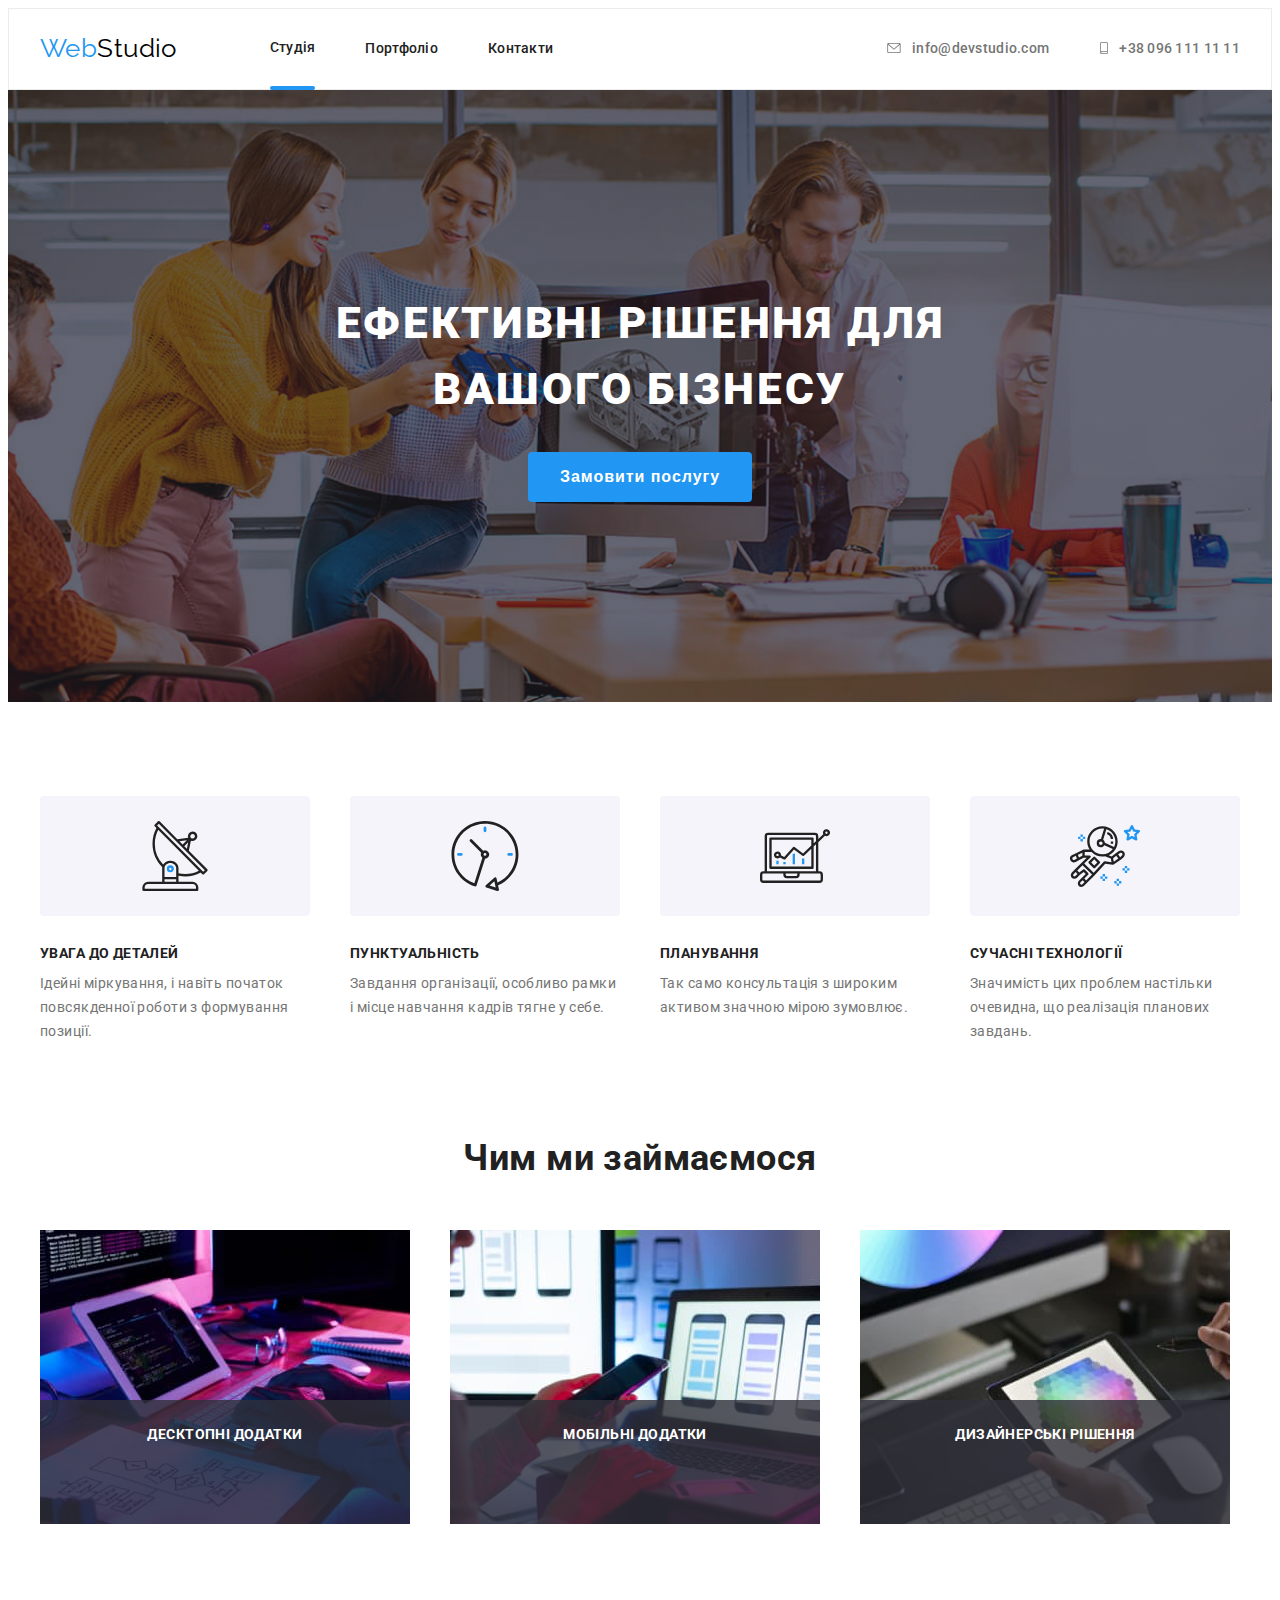
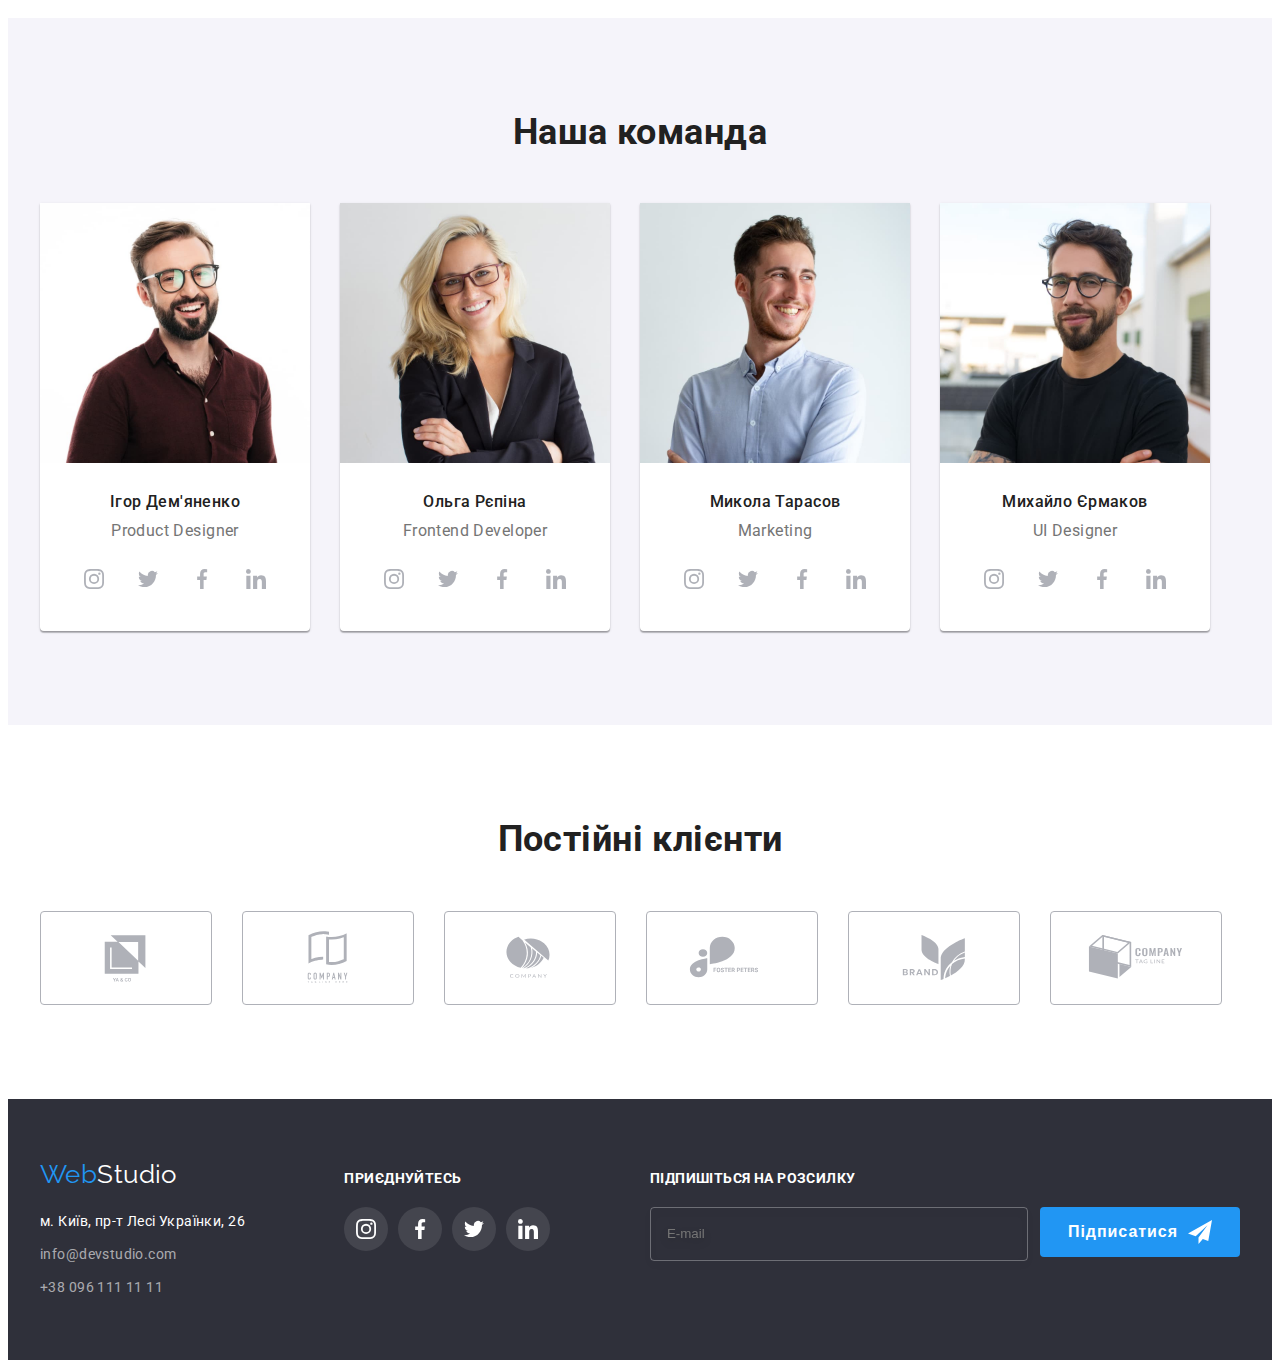
==== index.html @ 7200d082 "HW-7" ====
<!DOCTYPE html>
<html lang="uk">
  <head>
    <meta charset="UTF-8" />
    <meta http-equiv="X-UA-Compatible" content="IE=edge" />
    <meta name="viewport" content="width=device-width, initial-scale=1.0" />
    <title>Головна</title>
    <link rel="preconnect" href="https://fonts.googleapis.com" />
    <link rel="preconnect" href="https://fonts.gstatic.com" crossorigin />
    <link
      href="https://fonts.googleapis.com/css2?family=Raleway:wght@700&family=Roboto:wght@400;500;700;900&display=swap"
      rel="stylesheet"
    />
    <link
      rel="stylesheet"
      href="https://cdnjs.cloudflare.com/ajax/libs/modern-normalize/1.1.0/modern-normalize.min.css"
      integrity="sha512-wpPYUAdjBVSE4KJnH1VR1HeZfpl1ub8YT/NKx4PuQ5NmX2tKuGu6U/JRp5y+Y8XG2tV+wKQpNHVUX03MfMFn9Q=="
      crossorigin="anonymous"
      referrerpolicy="no-referrer"
    />
    <!-- <link rel="stylesheet" href="./CSS/style.css" /> -->
    <link rel="stylesheet" href="./CSS/main.min.css" />

  </head>
  <body>
    <header class="header">
      <div class="container header-container">
        <nav class="header-nav">
          <a class="logo link" href="./index.html"
            >Web<span class="logo-span">Studio</span></a
          >
          <ul class="header-list list">
            <li class="header-item">
              <a class="header-link link current" href="./index.html">Студія</a>
            </li>
            <li class="header-item">
              <a class="header-link link" href="./portolio.html">Портфоліо</a>
            </li>
            <li class="header-item">
              <a class="header-link link" href="">Контакти</a>
            </li>
          </ul>
        </nav>
        <div class="header-contact">
          <ul class="header-list list">
            <li>
              <a class="nav-link link" href="mailto:info@devstudio.com"
                >info@devstudio.com
                <svg class="nav-icon" width="16" height="10">
                  <use href="./images/symbol-defs.svg#icon-envelope"></use></svg
              ></a>
            </li>
            <li>
              <a class="nav-link link" href="tel:+380961111111"
                >+38 096 111 11 11
                <svg class="nav-icon" width="10" height="12">
                  <use href="./images/symbol-defs.svg#icon-smartphone"></use>
                </svg>
              </a>
            </li>
          </ul>
        </div>
      </div>
    </header>
    <main>
      <section class="hero section">
        <div class="container">
          <h1 class="hero-title">Ефективні рішення для вашого бізнесу</h1>
          <button class="btn hero-btn" type="button" data-modal-open>
            Замовити послугу
          </button>
        </div>
      </section>
      <section class="benefits section">
        <div class="container">
          <h2 class="visually-hidden">Переваги</h2>
          <ul class="benefits-list list">
            <li class="benefits-item">
              <div class="benefits-icon-item">
                <svg class="benefits-icon" width="70" height="70">
                  <use href="./images/symbol-defs.svg#icon-antenna"></use>
                </svg>
              </div>
              <h3 class="benefits-title list">УВАГА ДО ДЕТАЛЕЙ</h3>
              <p class="benefits-text">
                Ідейні міркування, і навіть початок повсякденної роботи з
                формування позиції.
              </p>
            </li>
            <li class="benefits-item">
              <div class="benefits-icon-item">
                <svg class="benefits-icon" width="70" height="70">
                  <use href="./images/symbol-defs.svg#icon-clock"></use>
                </svg>
              </div>
              <h3 class="benefits-title list">ПУНКТУАЛЬНІСТЬ</h3>
              <p class="benefits-text">
                Завдання організації, особливо рамки і місце навчання кадрів
                тягне у себе.
              </p>
            </li>
            <li class="benefits-item">
              <div class="benefits-icon-item">
                <svg class="benefits-icon" width="70" height="70">
                  <use href="./images/symbol-defs.svg#icon-diagram"></use>
                </svg>
              </div>
              <h3 class="benefits-title list">ПЛАНУВАННЯ</h3>
              <p class="benefits-text">
                Так само консультація з широким активом значною мірою зумовлює.
              </p>
            </li>
            <li class="benefits-item">
              <div class="benefits-icon-item">
                <svg class="benefits-icon" width="70" height="70">
                  <use href="./images/symbol-defs.svg#icon-astronaut"></use>
                </svg>
              </div>
              <h3 class="benefits-title list">СУЧАСНІ ТЕХНОЛОГІЇ</h3>
              <p class="benefits-text">
                Значимість цих проблем настільки очевидна, що реалізація
                планових завдань.
              </p>
            </li>
          </ul>
        </div>
      </section>
      <section class="activity section">
        <div class="container">
          <h2 class="section-title">Чим ми займаємося</h2>
          <ul class="activity-list list">
            <li class="activity-item">
              <img
                src="./images/img_device1.jpg"
                alt="Дизайн"
                width="370"
                height="294"
              />
              <h3 class="activity-title">Десктопні додатки</h3>
            </li>
            <li class="activity-item">
              <img
                src="./images/img_device2.jpg"
                alt="Дизайн"
                width="370"
                height="294"
              />
              <h3 class="activity-title">Мобільні додатки</h3>
            </li>
            <li class="activity-item">
              <img
                src="./images/img_device3.jpg"
                alt="Дизайн"
                width="370"
                height="294"
              />
              <h3 class="activity-title">Дизайнерські рішення</h3>
            </li>
          </ul>
        </div>
      </section>
      <section class="team section">
        <div class="container">
          <h2 class="section-title">Наша команда</h2>
          <ul class="team-list list">
            <li class="team-item">
              <img
                src="./images/img_team_member1.jpg"
                alt="team member1"
                width="270"
                height="260"
              />
              <div class="team-content">
                <h3 class="team-name">Ігор Дем'яненко</h3>
                <p class="team-text">Product Designer</p>
                <ul class="team-soc-list list">
                  <li class="team-soc-item">
                    <a class="team-soc-link" href="">
                      <svg class="team-soc-icon" width="20" height="20">
                        <use
                          href="./images/symbol-defs.svg#icon-instagram"
                        ></use>
                      </svg>
                    </a>
                  </li>
                  <li class="team-soc-item">
                    <a class="team-soc-link" href="">
                      <svg class="team-soc-icon" width="20" height="20">
                        <use href="./images/symbol-defs.svg#icon-twitter"></use>
                      </svg>
                    </a>
                  </li>
                  <li class="team-soc-item">
                    <a class="team-soc-link" href="">
                      <svg class="team-soc-icon" width="20" height="20">
                        <use
                          href="./images/symbol-defs.svg#icon-facebook"
                        ></use>
                      </svg>
                    </a>
                  </li>
                  <li class="team-soc-item">
                    <a class="team-soc-link" href="">
                      <svg class="team-soc-icon" width="20" height="20">
                        <use
                          href="./images/symbol-defs.svg#icon-linkedin"
                        ></use>
                      </svg>
                    </a>
                  </li>
                </ul>
              </div>
            </li>
            <li class="team-item">
              <img
                src="./images/img_team_member2.jpg"
                alt="team member2"
                width="270"
                height="260"
              />
              <div class="team-content">
                <h3 class="team-name">Ольга Рєпіна</h3>
                <p class="team-text">Frontend Developer</p>
                <ul class="team-soc-list list">
                  <li class="team-soc-item">
                    <a class="team-soc-link" href="">
                      <svg class="team-soc-icon" width="20" height="20">
                        <use
                          href="./images/symbol-defs.svg#icon-instagram"
                        ></use>
                      </svg>
                    </a>
                  </li>
                  <li class="team-soc-item">
                    <a class="team-soc-link" href=""
                      ><svg class="team-soc-icon" width="20" height="20">
                        <use
                          href="./images/symbol-defs.svg#icon-twitter"
                        ></use></svg
                    ></a>
                  </li>
                  <li class="team-soc-item">
                    <a class="team-soc-link" href=""
                      ><svg class="team-soc-icon" width="20" height="20">
                        <use
                          href="./images/symbol-defs.svg#icon-facebook"
                        ></use></svg
                    ></a>
                  </li>
                  <li class="team-soc-item">
                    <a class="team-soc-link" href=""
                      ><svg class="team-soc-icon" width="20" height="20">
                        <use
                          href="./images/symbol-defs.svg#icon-linkedin"
                        ></use></svg
                    ></a>
                  </li>
                </ul>
              </div>
            </li>
            <li class="team-item">
              <img
                src="./images/img_team_member3.jpg"
                alt="team member3"
                width="270"
                height="260"
              />
              <div class="team-content">
                <h3 class="team-name">Микола Тарасов</h3>
                <p class="team-text">Marketing</p>
                <ul class="team-soc-list list">
                  <li class="team-soc-item">
                    <a class="team-soc-link" href=""
                      ><svg class="team-soc-icon" width="20" height="20">
                        <use
                          href="./images/symbol-defs.svg#icon-instagram"
                        ></use></svg
                    ></a>
                  </li>
                  <li class="team-soc-item">
                    <a class="team-soc-link" href=""
                      ><svg class="team-soc-icon" width="20" height="20">
                        <use
                          href="./images/symbol-defs.svg#icon-twitter"
                        ></use></svg
                    ></a>
                  </li>
                  <li class="team-soc-item">
                    <a class="team-soc-link" href=""
                      ><svg class="team-soc-icon" width="20" height="20">
                        <use
                          href="./images/symbol-defs.svg#icon-facebook"
                        ></use></svg
                    ></a>
                  </li>
                  <li class="team-soc-item">
                    <a class="team-soc-link" href=""
                      ><svg class="team-soc-icon" width="20" height="20">
                        <use
                          href="./images/symbol-defs.svg#icon-linkedin"
                        ></use></svg
                    ></a>
                  </li>
                </ul>
              </div>
            </li>
            <li class="team-item">
              <img
                src="./images/img_team_member4.jpg"
                alt="team member4"
                width="270"
                height="260"
              />
              <div class="team-content">
                <h3 class="team-name">Михайло Єрмаков</h3>
                <p class="team-text">UI Designer</p>
                <ul class="team-soc-list list">
                  <li class="team-soc-item">
                    <a class="team-soc-link" href=""
                      ><svg class="team-soc-icon" width="20" height="20">
                        <use
                          href="./images/symbol-defs.svg#icon-instagram"
                        ></use></svg
                    ></a>
                  </li>
                  <li class="team-soc-item">
                    <a class="team-soc-link" href=""
                      ><svg class="team-soc-icon" width="20" height="20">
                        <use
                          href="./images/symbol-defs.svg#icon-twitter"
                        ></use></svg
                    ></a>
                  </li>
                  <li class="team-soc-item">
                    <a class="team-soc-link" href=""
                      ><svg class="team-soc-icon" width="20" height="20">
                        <use
                          href="./images/symbol-defs.svg#icon-facebook"
                        ></use></svg
                    ></a>
                  </li>
                  <li class="team-soc-item">
                    <a class="team-soc-link" href=""
                      ><svg class="team-soc-icon" width="20" height="20">
                        <use
                          href="./images/symbol-defs.svg#icon-linkedin"
                        ></use></svg
                    ></a>
                  </li>
                </ul>
              </div>
            </li>
          </ul>
        </div>
      </section>
      <section class="client section">
        <div class="container">
          <h2 class="section-title">Постійні клієнти</h2>
          <ul class="client-list list">
            <li>
              <a class="client-soc" href="">
                <svg class="client-logo" width="106" height="60">
                  <use href="./images/symbol-defs.svg#icon-Logo1"></use>
                </svg>
              </a>
            </li>
            <li>
              <a class="client-soc" href="">
                <svg class="client-logo" width="106" height="60">
                  <use href="./images/symbol-defs.svg#icon-Logo2"></use>
                </svg>
              </a>
            </li>
            <li>
              <a class="client-soc" href="">
                <svg class="client-logo" width="106" height="60">
                  <use href="./images/symbol-defs.svg#icon-Logo3"></use>
                </svg>
              </a>
            </li>
            <li>
              <a class="client-soc" href="">
                <svg class="client-logo" width="106" height="60">
                  <use href="./images/symbol-defs.svg#icon-Logo4"></use>
                </svg>
              </a>
            </li>
            <li>
              <a class="client-soc" href="">
                <svg class="client-logo" width="106" height="60">
                  <use href="./images/symbol-defs.svg#icon-Logo5"></use>
                </svg>
              </a>
            </li>
            <li>
              <a class="client-soc" href="">
                <svg class="client-logo" width="106" height="60">
                  <use href="./images/symbol-defs.svg#icon-Logo6"></use>
                </svg>
              </a>
            </li>
          </ul>
        </div>
      </section>
    </main>
    <footer class="footer">
      <div class="container footer-content-address">
        <div>
          <a class="footer-logo link" href="./index.html"
            >Web<span>Studio</span></a
          >
          <address class="footer-address">
            <ul class="footer-address-list list">
              <li class="footer-item">
                <a
                  class="footer-address-citi link"
                  href="https://goo.gl/maps/vSTLAkK3sx31W2Wp8"
                  target="_blank"
                  >м. Київ, пр-т Лесі Українки, 26</a
                >
              </li>
              <li class="footer-item">
                <a class="footer-address link" href="mailto:info@devstudio.com"
                  >info@devstudio.com</a
                >
              </li>
              <li class="footer-item">
                <a class="footer-address link" href="tel:+380961111111"
                  >+38 096 111 11 11</a
                >
              </li>
            </ul>
          </address>
        </div>
        <div class="footer-soc">
          <h3 class="soc-title">приєднуйтесь</h3>
          <ul class="footer-soc-list list">
            <li class="footer-soc-item">
              <a class="footer-soc-link" href="">
                <svg class="footer-soc-icon" width="20" height="20">
                  <use href="./images/symbol-defs.svg#icon-instagram"></use>
                </svg>
              </a>
            </li>
            <li class="footer-soc-item">
              <a class="footer-soc-link" href="">
                <svg class="footer-soc-icon" width="20" height="20">
                  <use href="./images/symbol-defs.svg#icon-facebook"></use></svg
              ></a>
            </li>
            <li class="footer-soc-item">
              <a class="footer-soc-link" href="">
                <svg class="footer-soc-icon" width="20" height="20">
                  <use href="./images/symbol-defs.svg#icon-twitter"></use></svg
              ></a>
            </li>
            <li class="footer-soc-item">
              <a class="footer-soc-link" href="">
                <svg class="footer-soc-icon" width="20" height="20">
                  <use href="./images/symbol-defs.svg#icon-linkedin"></use></svg
              ></a>
            </li>
          </ul>
        </div>
        <div class="footer-connection">
          <h3 class="connection-title">Підпишіться на розсилку</h3>
          <form class="form-connection">
            <input
              class="footer-connection-input"
              type="email"
              placeholder="E-mail"
              id="email"
            />
            <button type="submit" class="btn connection-btn">
              Підписатися
              <svg class="connection-icon" width="24" height="24">
                <use href="./images/symbol-defs.svg#icon-send"></use>
              </svg>
            </button>
          </form>
        </div>
      </div>
    </footer>
    <div class="backdrop is-hidden" data-modal>
      <div class="modal">
        <button type="button" class="modal-btn" data-modal-close>
          <svg class="modal-icon" width="18" height="18">
            <use href="./images/symbol-defs.svg#icon-close-black"></use>
          </svg>
        </button>
        <p class="modal-title">Залиште свої дані, ми вам передзвонимо</p>
        <form>
          <div class="modal-wrap">
            <label class="modal-label"
              ><span class="modal-label-text">Ім'я</span>
              <span class="inpot-wrap">
                <input class="modal-input" type="text" name="user" />
                <svg class="modal-inpot-icon" width="18" height="18">
                  <use href="./images/symbol-defs.svg#icon-person"></use>
                </svg>
              </span>
            </label>
          </div>
          <div class="modal-wrap">
            <label class="modal-label"
              ><span class="modal-label-text">Телефон</span>
              <span class="inpot-wrap">
                <input class="modal-input" type="tel" name="tel" />
                <svg class="modal-inpot-icon" width="18" height="18">
                  <use href="./images/symbol-defs.svg#icon-phone"></use>
                </svg>
              </span>
            </label>
          </div>
          <div class="modal-wrap">
            <label class="modal-label"
              ><span class="modal-label-text">Пошта</span>
              <span class="inpot-wrap">
                <input class="modal-input" type="email" name="mail" />
                <svg class="modal-inpot-icon" width="18" height="18">
                  <use href="./images/symbol-defs.svg#icon-email"></use>
                </svg>
              </span>
            </label>
          </div>
            <div class="modal-wrap-comment">
              <label class="modal-label-comment"
                ><span class="modal-label-text">Коментар</span>
                <textarea
                  class="modal-comment"
                  name="user-comment"
                  placeholder="Введіть текст"
                ></textarea>
              </label>
            </div>
            <div class="modal-wrap-check">
              <input
                class="input-check visually-hidden"
                type="checkbox"
                name="privacy"
                value="true"
                id="privacy"
              />
              <label for="privacy" class="modal-label-check">
                <span>
                  <svg class="check-icon" width="16" height="15">
                    <use href="./images/symbol-defs.svg#icon-check"></use>
                  </svg>
                </span>
                Погоджуюся з розсилкою та приймаю
                <a href="">Умови договору</a>
              </label>
            </div>
          <button class="btn form-btn" type="submit">Відправити</button>
        </form>
      </div>
    </div>
    <script src="./js/modal.js"></script>
  </body>
</html>
---- CSS/main.min.css ----
body{font-family:"Roboto",sans-serif;color:var(--title-color);letter-spacing:.03em;font-size:14px}p,h1,h2,h3,h4,h5,h6{margin:0px}ul,ol{margin:0;padding-left:0}img{display:block;max-width:100%;height:auto}.current{color:var(--accent-color);display:flex;position:relative}.current::after{content:"";width:100%;height:4px;background:var(--accent-color);border-radius:2px;position:absolute;bottom:-34px}.link{text-decoration:none}.list{list-style:none}.container{width:1200px;padding-left:15px;padding-right:15px;margin:0 auto}:root{--link-text-color: #212121;--title-color: #212121;--text-color: #757575;--contacts-color: #757575;--accent-color: #2196f3;--team-name-color: #212121;--hero-color: #ffffff}.visually-hidden{position:absolute;width:1px;height:1px;margin:-1px;border:0;padding:0;white-space:nowrap;-webkit-clip-path:inset(100%);clip-path:inset(100%);clip:rect(0 0 0 0);overflow:hidden}.btn{font-weight:700;font-size:16px;line-height:1.88;display:block;text-align:center;letter-spacing:.06em;color:var(--hero-color);cursor:pointer;margin:0 auto;background:var(--accent-color);border-radius:4px;border:none;height:50px}.section{padding-top:94px;padding-bottom:94px}.section-title{font-size:36px;line-height:1.16;text-align:center;margin-bottom:50px}.logo{font-family:"Raleway",sans-serif;font-style:normal;font-size:26px;line-height:1.1923076923;color:var(--accent-color);margin-right:93px}.logo-span{color:#000}.footer-logo{font-family:"Raleway",sans-serif;font-style:normal;font-size:26px;line-height:1.1923076923;color:var(--accent-color);display:block;margin-bottom:20px}.footer-logo span{color:var(--hero-color)}.backdrop{position:fixed;width:100%;height:100%;left:0px;top:0px;background:rgba(0,0,0,.2);transition:opacity 250ms linear,visibility 250ms linear}.modal{width:528px;height:581px;background-color:var(--hero-color);box-shadow:0px 1px 3px rgba(0,0,0,.12),0px 1px 1px rgba(0,0,0,.14),0px 2px 1px rgba(0,0,0,.2);border-radius:4px;position:absolute;top:50%;left:50%;transform:translate(-50%, -50%) scaleX(1);transition:transform 250ms linear;padding:40px}.backdrop.is-hidden .modal{transform:translate(-50%, -50%) scaleX(0)}.modal-btn{width:30px;height:30px;background:var(--hero-color);border:1px solid rgba(0,0,0,.1);border-radius:50%;position:absolute;top:8px;right:8px;display:flex;justify-content:center;align-items:center;padding:0;cursor:pointer}.modal-btn:focus .modal-icon{fill:var(--accent-color)}.is-hidden{opacity:0;visibility:hidden;pointer-events:none}.modal-title{font-weight:700;font-size:20px;line-height:1.15;text-align:center;margin-bottom:12px}.modal-input{width:100%;height:40px;border:1px solid rgba(33,33,33,.2);border-radius:4px;outline:rgba(0,0,0,0);transition:border-color 250ms cubic-bezier(0.4, 0, 0.2, 1);padding-left:42px}.modal-input:focus{border-color:var(--accent-color)}.modal-wrap-comment{margin-bottom:20px}.modal-wrap{margin-bottom:10px}.inpot-wrap{display:block;position:relative}.modal-inpot-icon{position:absolute;top:50%;transform:translateY(-50%);left:12px;fill:var(--team-name-color)}.modal-input:focus+.modal-inpot-icon{fill:var(--accent-color)}.modal-comment{display:block;width:100%;height:120px;border:1px solid rgba(33,33,33,.2);border-radius:4px;padding:12px 16px;resize:none;outline:rgba(0,0,0,0);transition:border-color 250ms cubic-bezier(0.4, 0, 0.2, 1)}.modal-comment:focus{border-color:var(--accent-color)}.modal-comment::-moz-placeholder{font-size:12px;line-height:1.16;letter-spacing:.01em;color:rgba(117,117,117,.5)}.modal-comment:-ms-input-placeholder{font-size:12px;line-height:1.16;letter-spacing:.01em;color:rgba(117,117,117,.5)}.modal-comment::placeholder{font-size:12px;line-height:1.16;letter-spacing:.01em;color:rgba(117,117,117,.5)}.modal-label-comment{display:block}.modal-label-text{font-size:12px;line-height:1.1666666667;letter-spacing:.01em;color:var(--text-color);display:block;margin-bottom:4px}.modal-label{display:block}.modal-label-check{line-height:1.7142857143;color:var(--text-color);display:flex;justify-content:center;align-items:center}.modal-label-check a{color:var(--accent-color)}.modal-label-check span{width:16px;height:15px;border:2px solid #212121;border-radius:2px;margin-right:8px;display:flex;justify-content:center;align-items:center;fill:rgba(0,0,0,0);transition:border-color 250ms cubic-bezier(0.4, 0, 0.2, 1)}.modal-wrap-check{margin-bottom:30px}.input-check:checked+.modal-label-check span{background-color:var(--accent-color);border-color:rgba(0,0,0,0);fill:var(--hero-color)}.input-check:focus+.modal-label-check span{border-color:var(--accent-color)}.form-btn{min-width:200px;padding:10px 32px;transition:box-shadow 250ms cubic-bezier(0.4, 0, 0.2, 1)}.form-btn:hover,.form-btn:focus{box-shadow:0px 4px 4px rgba(0,0,0,.15)}.header{border:1px solid #ececec;padding-top:24px;padding-bottom:25px}.header-container{display:flex;align-items:center}.header-list{display:flex;gap:50px}.header-nav{display:flex;align-items:center}.header-link,.nav-link{font-weight:500;line-height:1.14;letter-spacing:.02em;color:var(--link-text-color);transition:color 250ms cubic-bezier(0.4, 0, 0.2, 1)}.header-contact{margin-left:auto}.header-link:hover,.header-link:focus{color:var(--accent-color)}.nav-link,.nav-icon{color:var(--contacts-color)}.nav-icon{margin-right:10px;fill:currentColor}.nav-link:hover .nav-icon,.nav-link:focus .nav-icon{fill:var(--accent-color)}.nav-link{display:flex;flex-direction:row-reverse;align-items:center}.nav-link:hover,.nav-link:focus{color:var(--accent-color)}.hero{background-color:#2f303a;padding-top:200px;padding-bottom:200px;background-image:linear-gradient(rgba(47, 48, 58, 0.4), rgba(47, 48, 58, 0.4)),url(../images/Img_hero.jpg);max-width:1600px;margin:0 auto;background-repeat:no-repeat;background-position:center;background-size:cover}.hero-title{font-weight:900;font-size:44px;line-height:1.5;text-align:center;letter-spacing:.06em;text-transform:uppercase;color:var(--hero-color);max-width:696px;margin:0 auto}.hero-btn{padding:10px 32px;min-width:216px;margin-top:30px;transition:box-shadow 250ms cubic-bezier(0.4, 0, 0.2, 1)}.hero-btn:hover,.hero-btn:focus{box-shadow:0px 4px 4px rgba(0,0,0,.15)}.benefits-list{display:flex;justify-content:space-between;gap:30px}.benefits-title{font-size:14px;line-height:1.14;text-transform:uppercase;margin-bottom:10px}.benefits-text{line-height:1.71;color:var(--text-color);max-width:270px}.benefits-icon-list{display:flex;justify-content:space-between}.benefits-icon-item{width:270px;height:120px;background:#f5f4fa;border-radius:4px;display:flex;justify-content:center;align-items:center;gap:30px;margin-bottom:30px}.activity{padding-top:0}.activity-list{display:flex;gap:30px}.activity-item{width:calc((100% - 60px)/3);position:relative}.activity-title{font-size:14px;line-height:1.14;text-align:center;text-transform:uppercase;color:var(--hero-color)}.activity-title{width:370px;height:70px;background:rgba(47,48,58,.8);padding:27px 0;position:absolute;bottom:0}.team{background:#f5f4fa}.team-content{padding:30px 0;max-width:270px}.team-item{width:calc((100% - 120px)/4);background:var(--hero-color);box-shadow:0px 1px 3px rgba(0,0,0,.12),0px 1px 1px rgba(0,0,0,.14),0px 2px 1px rgba(0,0,0,.2);border-radius:0px 0px 4px 4px}.team-list{display:flex;gap:30px}.team-name{font-weight:500;font-size:16px;line-height:1.18;text-align:center;margin-bottom:10px}.team-text{font-size:16px;line-height:1.18;text-align:center;color:var(--text-color);margin-bottom:16px}.team-soc-link{width:44px;height:44px;border-radius:50%;background-color:var(--hero-color);display:flex;justify-content:center;align-items:center;transition:background-color 250ms cubic-bezier(0.4, 0, 0.2, 1)}.team-soc-link:hover,.team-soc-link:focus{background-color:var(--accent-color)}.team-soc-icon{fill:#afb1b8;transition:fill 250ms cubic-bezier(0.4, 0, 0.2, 1)}.team-soc-link:hover .team-soc-icon,.team-soc-link:focus .team-soc-icon{fill:#fff}.team-soc-list{display:flex;gap:10px;justify-content:center}.team-soc-item{gap:10px}.client-list{display:flex;gap:30px}.client-soc{width:170px;height:92px;border:1px solid #afb1b8;border-radius:4px;background-color:var(--hero-color);display:flex;justify-content:center;align-items:center;cursor:pointer;transition:border 250ms cubic-bezier(0.4, 0, 0.2, 1)}.client-soc:hover,.client-soc:focus{border:1px solid var(--accent-color)}.client-logo{fill:#afb1b8;transition:fill 250ms cubic-bezier(0.4, 0, 0.2, 1)}.client-soc:hover .client-logo,.client-soc:focus .client-logo{fill:var(--accent-color)}.footer{background-color:#2f303a;padding:60px 0}.footer-address-citi{font-style:normal;line-height:1.71;color:var(--hero-color)}.footer-address{font-style:normal;line-height:1.71;color:rgba(255,255,255,.6);transition:color 250ms cubic-bezier(0.4, 0, 0.2, 1)}.footer-address:hover,.footer-address:focus{color:var(--accent-color)}.footer-item:not(:last-child){margin-bottom:9px}.footer-content-address{display:flex;align-items:baseline;justify-content:space-between}.footer-connection-input{min-width:358px;height:50px;border:1px solid rgba(255,255,255,.3);filter:drop-shadow(0px 4px 4px rgba(0, 0, 0, 0.15));border-radius:4px;background-color:rgba(0,0,0,0);color:#fff;margin-right:12px;padding-left:16px}.form-connection{display:flex}.connection-btn{min-width:200px;padding:10px 28px;display:flex;align-items:center;justify-content:center}.connection-icon{fill:var(--hero-color);margin-left:10px}.soc-title,.connection-title{font-size:14px;line-height:1.14;text-transform:uppercase;color:var(--hero-color);margin-bottom:20px}.footer-soc-link{width:44px;height:44px;border-radius:50%;background-color:rgba(255,255,255,.1);display:flex;justify-content:center;align-items:center;transition:background-color 250ms cubic-bezier(0.4, 0, 0.2, 1)}.footer-soc-link:hover,.footer-soc-link:focus{background-color:var(--accent-color)}.footer-soc-icon{fill:var(--hero-color)}.footer-soc-list{display:flex;gap:10px}.portfolio-list{display:flex;justify-content:center;gap:8px;margin-bottom:50px}.portfolio-btn{font-family:inherit;font-style:normal;font-weight:500;font-size:16px;line-height:1.62;text-align:center;color:#212121;cursor:pointer;background:#f5f4fa;border-radius:4px;padding:6px 22px;border:none;transition:color 250ms cubic-bezier(0.4, 0, 0.2, 1),background-color 250ms cubic-bezier(0.4, 0, 0.2, 1),box-shadow 250ms cubic-bezier(0.4, 0, 0.2, 1)}.portfolio-btn:hover,.portfolio-btn:focus{color:var(--hero-color);background-color:var(--accent-color);box-shadow:0px 3px 1px rgba(0,0,0,.1),0px 1px 2px rgba(0,0,0,.08),0px 2px 2px rgba(0,0,0,.12)}.everyone{background-color:var(--accent-color);color:var(--hero-color)}.portfolio-projects-titl{font-size:18px;line-height:2;letter-spacing:.06em;color:var(--title-color);margin-bottom:4px}.portfolio-projects-text{font-size:16px;line-height:1.87;color:var(--text-color)}.portfolio-projects-content{padding:20px 24px;min-width:322px;background:var(--hero-color);border:1px solid #eee}.portfolio-projects-list{display:flex;flex-wrap:wrap;gap:30px}.portfolio-projects-item{max-width:calc((100% - 60px)/3);margin:0 auto}.portfolio-projects-link{display:block;transition:box-shadow 250ms cubic-bezier(0.4, 0, 0.2, 1)}.portfolio-projects-link:hover,.portfolio-projects-link:focus{box-shadow:0px 1px 1px rgba(0,0,0,.12),0px 4px 4px rgba(0,0,0,.06),1px 4px 6px rgba(0,0,0,.16)}.projects-wrap{position:relative;overflow:hidden}.projects-text{font-size:18px;line-height:1.5555555556;color:var(--hero-color);background:rgba(33,150,243,.9);max-width:370px;height:100%;padding:63px 24px;position:absolute;top:0;left:0;transform:translateY(100%);transition:transform 250ms linear;overflow:auto}.portfolio-projects-link:hover .projects-text,.portfolio-projects-link:focus .projects-text{transform:translateY(0)}/*# sourceMappingURL=main.min.css.map */
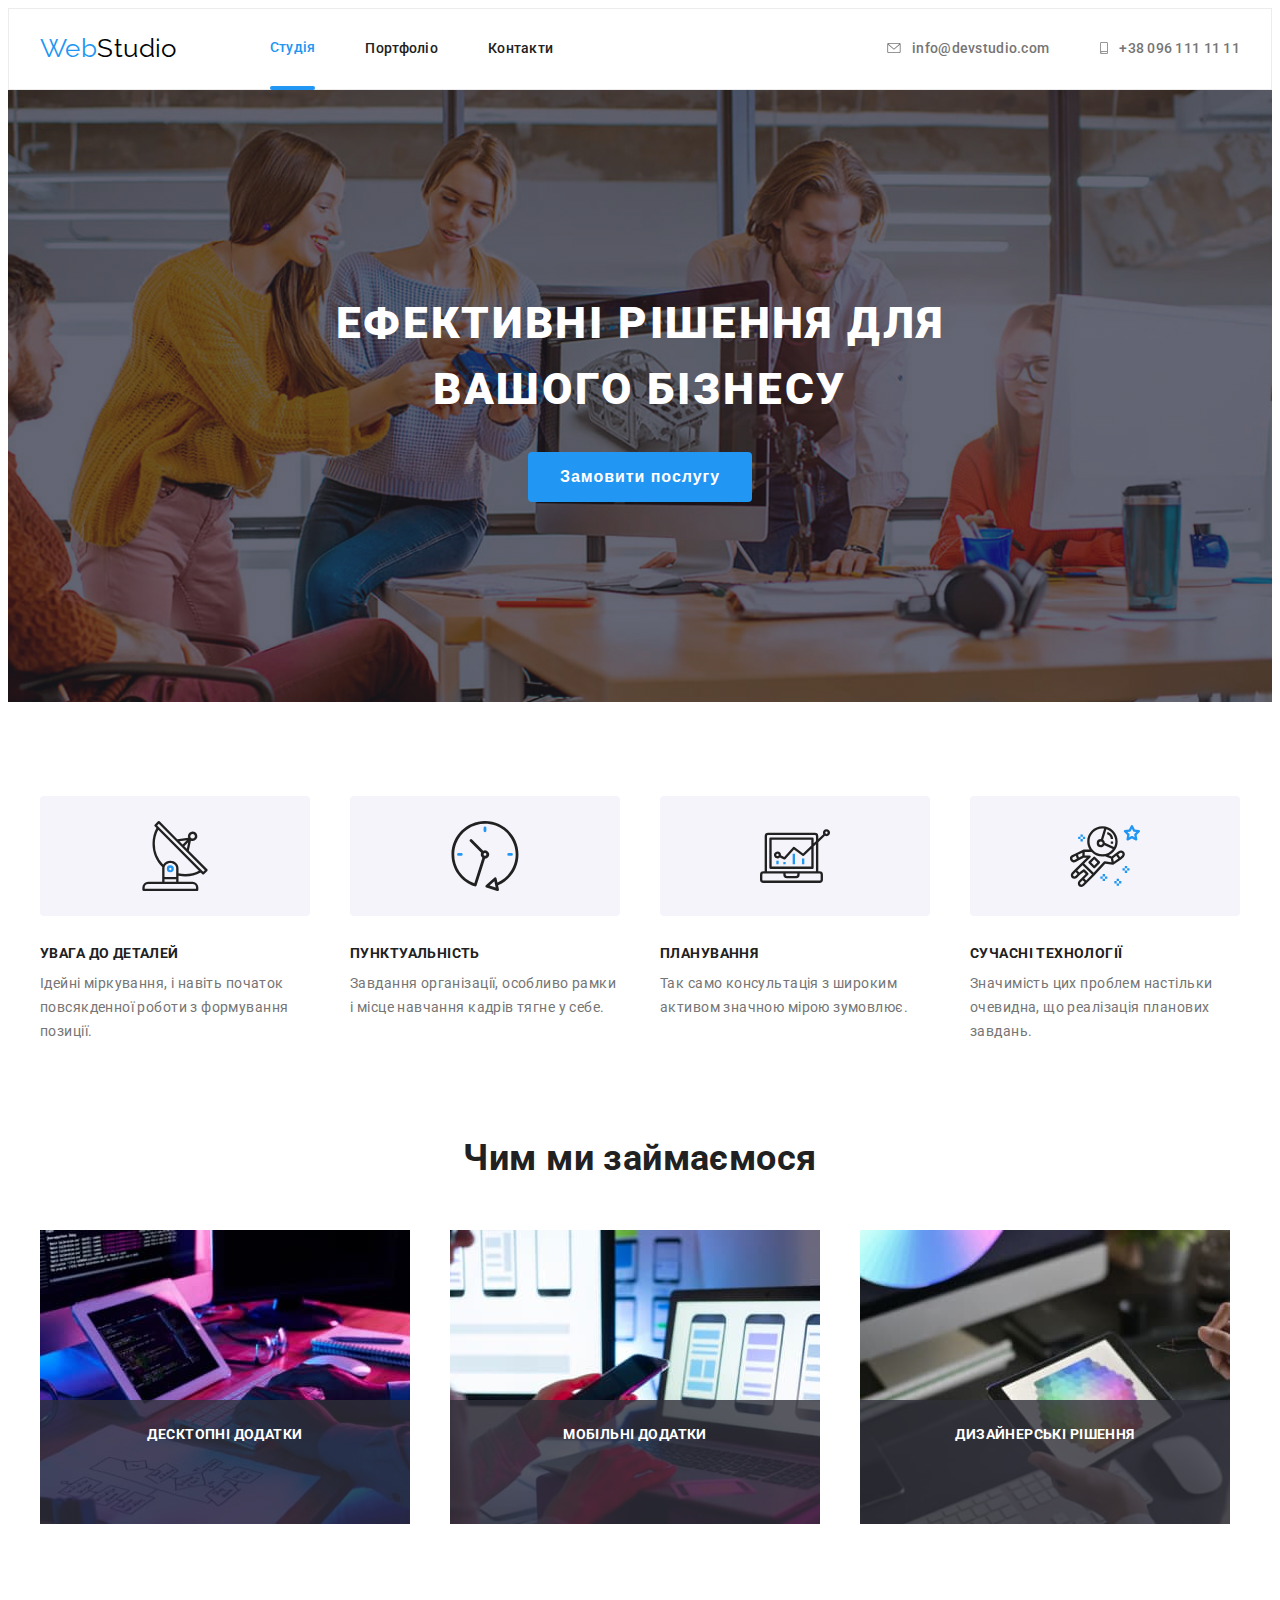
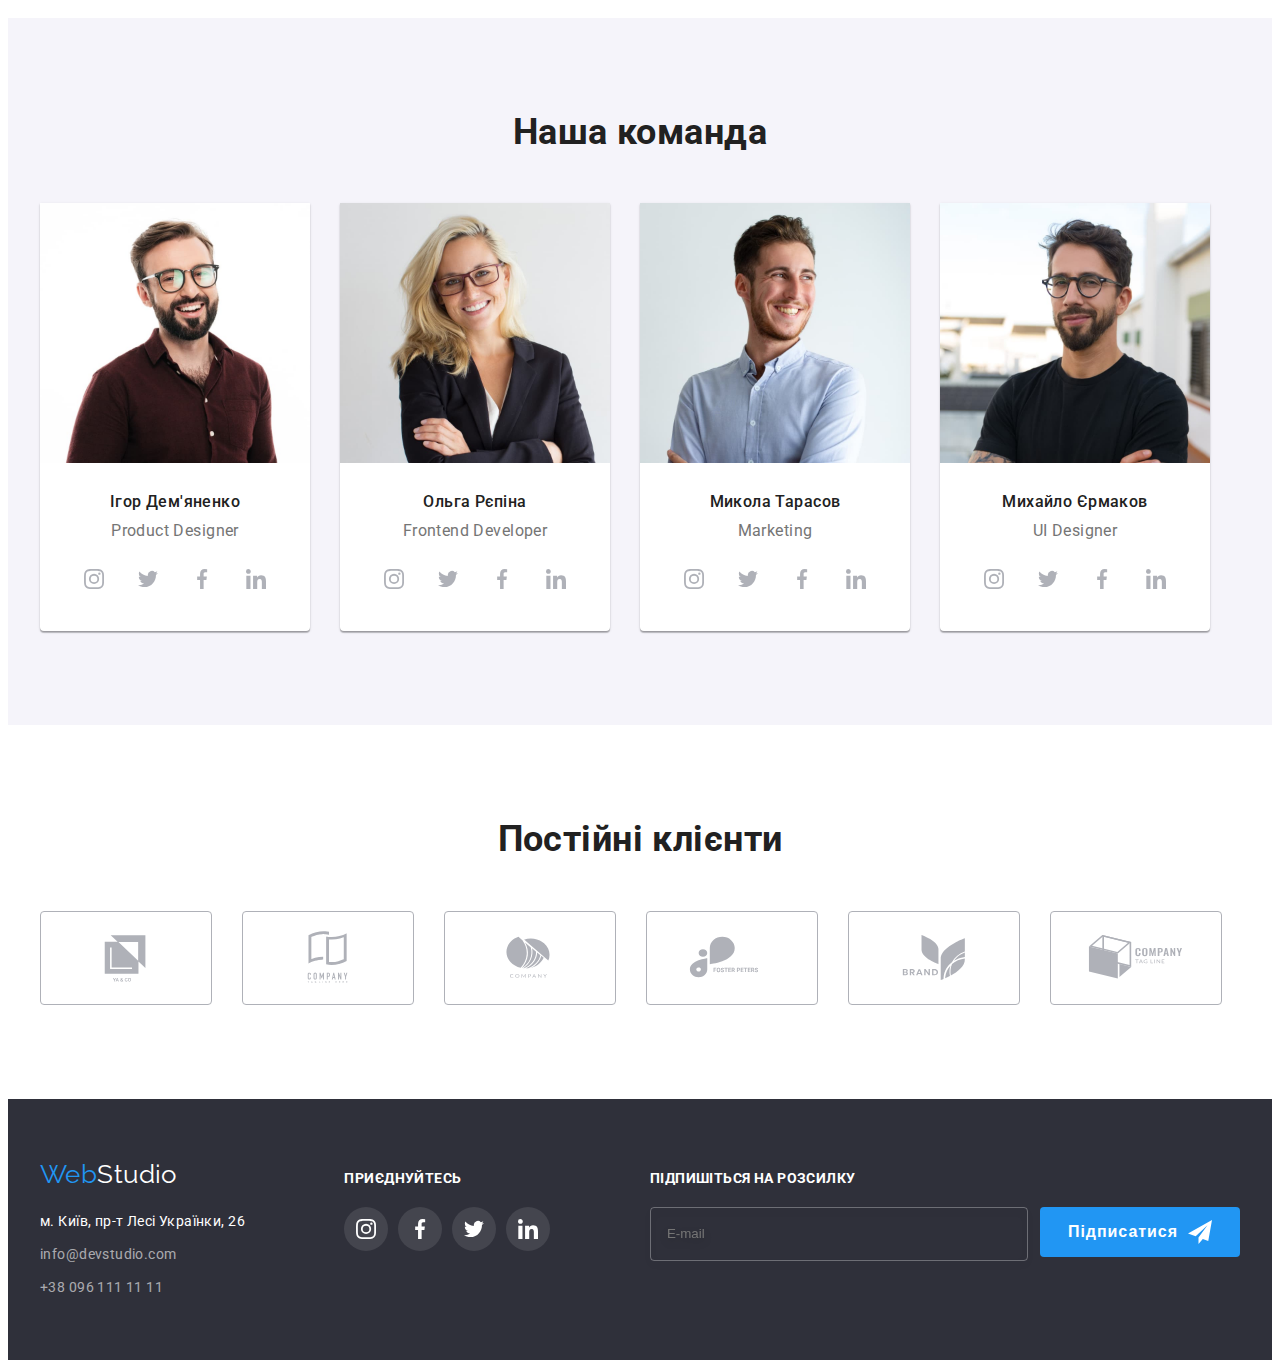
==== commit edb3fa03: "HW-7" ====
--- a/index.html
+++ b/index.html
@@ -18,42 +18,42 @@
       crossorigin="anonymous"
       referrerpolicy="no-referrer"
     />
-    <!-- <link rel="stylesheet" href="./CSS/style.css" /> -->
     <link rel="stylesheet" href="./CSS/main.min.css" />
-
   </head>
   <body>
     <header class="header">
-      <div class="container header-container">
-        <nav class="header-nav">
-          <a class="logo link" href="./index.html"
-            >Web<span class="logo-span">Studio</span></a
+      <div class="container header__container">
+        <nav class="navigation">
+          <a class="logo header_logo link" href="./index.html"
+            >Web<span class="logo__part logo__part--dark">Studio</span></a
           >
-          <ul class="header-list list">
-            <li class="header-item">
-              <a class="header-link link current" href="./index.html">Студія</a>
-            </li>
-            <li class="header-item">
-              <a class="header-link link" href="./portolio.html">Портфоліо</a>
-            </li>
-            <li class="header-item">
-              <a class="header-link link" href="">Контакти</a>
+          <ul class="menu list">
+            <li class="menu__item">
+              <a class="menu__link link current" href="./index.html">Студія</a>
+            </li>
+            <li class="menu__item">
+              <a class="menu__link link" href="./portolio.html">Портфоліо</a>
+            </li>
+            <li class="menu__item">
+              <a class="menu__link link" href="">Контакти</a>
             </li>
           </ul>
         </nav>
-        <div class="header-contact">
-          <ul class="header-list list">
-            <li>
-              <a class="nav-link link" href="mailto:info@devstudio.com"
+        <div class="contacts header__contacts">
+          <ul class="menu list">
+            <li class="menu__item">
+              <a
+                class="menu__link contacts__link link"
+                href="mailto:info@devstudio.com"
                 >info@devstudio.com
-                <svg class="nav-icon" width="16" height="10">
+                <svg class="contacts__icon" width="16" height="10">
                   <use href="./images/symbol-defs.svg#icon-envelope"></use></svg
               ></a>
             </li>
-            <li>
-              <a class="nav-link link" href="tel:+380961111111"
+            <li class="menu__item">
+              <a class="menu__link contacts__link link" href="tel:+380961111111"
                 >+38 096 111 11 11
-                <svg class="nav-icon" width="10" height="12">
+                <svg class="contacts__icon" width="10" height="12">
                   <use href="./images/symbol-defs.svg#icon-smartphone"></use>
                 </svg>
               </a>
@@ -65,8 +65,8 @@
     <main>
       <section class="hero section">
         <div class="container">
-          <h1 class="hero-title">Ефективні рішення для вашого бізнесу</h1>
-          <button class="btn hero-btn" type="button" data-modal-open>
+          <h1 class="hero__title">Ефективні рішення для вашого бізнесу</h1>
+          <button class="btn hero__btn" type="button" data-modal-open>
             Замовити послугу
           </button>
         </div>
@@ -74,50 +74,50 @@
       <section class="benefits section">
         <div class="container">
           <h2 class="visually-hidden">Переваги</h2>
-          <ul class="benefits-list list">
-            <li class="benefits-item">
-              <div class="benefits-icon-item">
+          <ul class="details list">
+            <li class="details__item">
+              <div class="details__icon-item">
                 <svg class="benefits-icon" width="70" height="70">
                   <use href="./images/symbol-defs.svg#icon-antenna"></use>
                 </svg>
               </div>
-              <h3 class="benefits-title list">УВАГА ДО ДЕТАЛЕЙ</h3>
-              <p class="benefits-text">
+              <h3 class="details__title list">УВАГА ДО ДЕТАЛЕЙ</h3>
+              <p class="details__text">
                 Ідейні міркування, і навіть початок повсякденної роботи з
                 формування позиції.
               </p>
             </li>
-            <li class="benefits-item">
-              <div class="benefits-icon-item">
+            <li class="details__item">
+              <div class="details__icon-item">
                 <svg class="benefits-icon" width="70" height="70">
                   <use href="./images/symbol-defs.svg#icon-clock"></use>
                 </svg>
               </div>
-              <h3 class="benefits-title list">ПУНКТУАЛЬНІСТЬ</h3>
-              <p class="benefits-text">
+              <h3 class="details__title list">ПУНКТУАЛЬНІСТЬ</h3>
+              <p class="details__text">
                 Завдання організації, особливо рамки і місце навчання кадрів
                 тягне у себе.
               </p>
             </li>
-            <li class="benefits-item">
-              <div class="benefits-icon-item">
+            <li class="details__item">
+              <div class="details__icon-item">
                 <svg class="benefits-icon" width="70" height="70">
                   <use href="./images/symbol-defs.svg#icon-diagram"></use>
                 </svg>
               </div>
-              <h3 class="benefits-title list">ПЛАНУВАННЯ</h3>
-              <p class="benefits-text">
+              <h3 class="details__title list">ПЛАНУВАННЯ</h3>
+              <p class="details__text">
                 Так само консультація з широким активом значною мірою зумовлює.
               </p>
             </li>
-            <li class="benefits-item">
-              <div class="benefits-icon-item">
+            <li class="details__item">
+              <div class="details__icon-item">
                 <svg class="benefits-icon" width="70" height="70">
                   <use href="./images/symbol-defs.svg#icon-astronaut"></use>
                 </svg>
               </div>
-              <h3 class="benefits-title list">СУЧАСНІ ТЕХНОЛОГІЇ</h3>
-              <p class="benefits-text">
+              <h3 class="details__title list">СУЧАСНІ ТЕХНОЛОГІЇ</h3>
+              <p class="details__text">
                 Значимість цих проблем настільки очевидна, що реалізація
                 планових завдань.
               </p>
@@ -406,8 +406,8 @@
     <footer class="footer">
       <div class="container footer-content-address">
         <div>
-          <a class="footer-logo link" href="./index.html"
-            >Web<span>Studio</span></a
+          <a class="logo footer-logo link" href="./index.html"
+            >Web<span class="logo__part logo__part--light">Studio</span></a
           >
           <address class="footer-address">
             <ul class="footer-address-list list">
@@ -523,34 +523,34 @@
               </span>
             </label>
           </div>
-            <div class="modal-wrap-comment">
-              <label class="modal-label-comment"
-                ><span class="modal-label-text">Коментар</span>
-                <textarea
-                  class="modal-comment"
-                  name="user-comment"
-                  placeholder="Введіть текст"
-                ></textarea>
-              </label>
-            </div>
-            <div class="modal-wrap-check">
-              <input
-                class="input-check visually-hidden"
-                type="checkbox"
-                name="privacy"
-                value="true"
-                id="privacy"
-              />
-              <label for="privacy" class="modal-label-check">
-                <span>
-                  <svg class="check-icon" width="16" height="15">
-                    <use href="./images/symbol-defs.svg#icon-check"></use>
-                  </svg>
-                </span>
-                Погоджуюся з розсилкою та приймаю
-                <a href="">Умови договору</a>
-              </label>
-            </div>
+          <div class="modal-wrap-comment">
+            <label class="modal-label-comment"
+              ><span class="modal-label-text">Коментар</span>
+              <textarea
+                class="modal-comment"
+                name="user-comment"
+                placeholder="Введіть текст"
+              ></textarea>
+            </label>
+          </div>
+          <div class="modal-wrap-check">
+            <input
+              class="input-check visually-hidden"
+              type="checkbox"
+              name="privacy"
+              value="true"
+              id="privacy"
+            />
+            <label for="privacy" class="modal-label-check">
+              <span>
+                <svg class="check-icon" width="16" height="15">
+                  <use href="./images/symbol-defs.svg#icon-check"></use>
+                </svg>
+              </span>
+              Погоджуюся з розсилкою та приймаю
+              <a href="">Умови договору</a>
+            </label>
+          </div>
           <button class="btn form-btn" type="submit">Відправити</button>
         </form>
       </div>
--- a/CSS/main.min.css
+++ b/CSS/main.min.css
@@ -1 +1 @@
-body{font-family:"Roboto",sans-serif;color:var(--title-color);letter-spacing:.03em;font-size:14px}p,h1,h2,h3,h4,h5,h6{margin:0px}ul,ol{margin:0;padding-left:0}img{display:block;max-width:100%;height:auto}.current{color:var(--accent-color);display:flex;position:relative}.current::after{content:"";width:100%;height:4px;background:var(--accent-color);border-radius:2px;position:absolute;bottom:-34px}.link{text-decoration:none}.list{list-style:none}.container{width:1200px;padding-left:15px;padding-right:15px;margin:0 auto}:root{--link-text-color: #212121;--title-color: #212121;--text-color: #757575;--contacts-color: #757575;--accent-color: #2196f3;--team-name-color: #212121;--hero-color: #ffffff}.visually-hidden{position:absolute;width:1px;height:1px;margin:-1px;border:0;padding:0;white-space:nowrap;-webkit-clip-path:inset(100%);clip-path:inset(100%);clip:rect(0 0 0 0);overflow:hidden}.btn{font-weight:700;font-size:16px;line-height:1.88;display:block;text-align:center;letter-spacing:.06em;color:var(--hero-color);cursor:pointer;margin:0 auto;background:var(--accent-color);border-radius:4px;border:none;height:50px}.section{padding-top:94px;padding-bottom:94px}.section-title{font-size:36px;line-height:1.16;text-align:center;margin-bottom:50px}.logo{font-family:"Raleway",sans-serif;font-style:normal;font-size:26px;line-height:1.1923076923;color:var(--accent-color);margin-right:93px}.logo-span{color:#000}.footer-logo{font-family:"Raleway",sans-serif;font-style:normal;font-size:26px;line-height:1.1923076923;color:var(--accent-color);display:block;margin-bottom:20px}.footer-logo span{color:var(--hero-color)}.backdrop{position:fixed;width:100%;height:100%;left:0px;top:0px;background:rgba(0,0,0,.2);transition:opacity 250ms linear,visibility 250ms linear}.modal{width:528px;height:581px;background-color:var(--hero-color);box-shadow:0px 1px 3px rgba(0,0,0,.12),0px 1px 1px rgba(0,0,0,.14),0px 2px 1px rgba(0,0,0,.2);border-radius:4px;position:absolute;top:50%;left:50%;transform:translate(-50%, -50%) scaleX(1);transition:transform 250ms linear;padding:40px}.backdrop.is-hidden .modal{transform:translate(-50%, -50%) scaleX(0)}.modal-btn{width:30px;height:30px;background:var(--hero-color);border:1px solid rgba(0,0,0,.1);border-radius:50%;position:absolute;top:8px;right:8px;display:flex;justify-content:center;align-items:center;padding:0;cursor:pointer}.modal-btn:focus .modal-icon{fill:var(--accent-color)}.is-hidden{opacity:0;visibility:hidden;pointer-events:none}.modal-title{font-weight:700;font-size:20px;line-height:1.15;text-align:center;margin-bottom:12px}.modal-input{width:100%;height:40px;border:1px solid rgba(33,33,33,.2);border-radius:4px;outline:rgba(0,0,0,0);transition:border-color 250ms cubic-bezier(0.4, 0, 0.2, 1);padding-left:42px}.modal-input:focus{border-color:var(--accent-color)}.modal-wrap-comment{margin-bottom:20px}.modal-wrap{margin-bottom:10px}.inpot-wrap{display:block;position:relative}.modal-inpot-icon{position:absolute;top:50%;transform:translateY(-50%);left:12px;fill:var(--team-name-color)}.modal-input:focus+.modal-inpot-icon{fill:var(--accent-color)}.modal-comment{display:block;width:100%;height:120px;border:1px solid rgba(33,33,33,.2);border-radius:4px;padding:12px 16px;resize:none;outline:rgba(0,0,0,0);transition:border-color 250ms cubic-bezier(0.4, 0, 0.2, 1)}.modal-comment:focus{border-color:var(--accent-color)}.modal-comment::-moz-placeholder{font-size:12px;line-height:1.16;letter-spacing:.01em;color:rgba(117,117,117,.5)}.modal-comment:-ms-input-placeholder{font-size:12px;line-height:1.16;letter-spacing:.01em;color:rgba(117,117,117,.5)}.modal-comment::placeholder{font-size:12px;line-height:1.16;letter-spacing:.01em;color:rgba(117,117,117,.5)}.modal-label-comment{display:block}.modal-label-text{font-size:12px;line-height:1.1666666667;letter-spacing:.01em;color:var(--text-color);display:block;margin-bottom:4px}.modal-label{display:block}.modal-label-check{line-height:1.7142857143;color:var(--text-color);display:flex;justify-content:center;align-items:center}.modal-label-check a{color:var(--accent-color)}.modal-label-check span{width:16px;height:15px;border:2px solid #212121;border-radius:2px;margin-right:8px;display:flex;justify-content:center;align-items:center;fill:rgba(0,0,0,0);transition:border-color 250ms cubic-bezier(0.4, 0, 0.2, 1)}.modal-wrap-check{margin-bottom:30px}.input-check:checked+.modal-label-check span{background-color:var(--accent-color);border-color:rgba(0,0,0,0);fill:var(--hero-color)}.input-check:focus+.modal-label-check span{border-color:var(--accent-color)}.form-btn{min-width:200px;padding:10px 32px;transition:box-shadow 250ms cubic-bezier(0.4, 0, 0.2, 1)}.form-btn:hover,.form-btn:focus{box-shadow:0px 4px 4px rgba(0,0,0,.15)}.header{border:1px solid #ececec;padding-top:24px;padding-bottom:25px}.header-container{display:flex;align-items:center}.header-list{display:flex;gap:50px}.header-nav{display:flex;align-items:center}.header-link,.nav-link{font-weight:500;line-height:1.14;letter-spacing:.02em;color:var(--link-text-color);transition:color 250ms cubic-bezier(0.4, 0, 0.2, 1)}.header-contact{margin-left:auto}.header-link:hover,.header-link:focus{color:var(--accent-color)}.nav-link,.nav-icon{color:var(--contacts-color)}.nav-icon{margin-right:10px;fill:currentColor}.nav-link:hover .nav-icon,.nav-link:focus .nav-icon{fill:var(--accent-color)}.nav-link{display:flex;flex-direction:row-reverse;align-items:center}.nav-link:hover,.nav-link:focus{color:var(--accent-color)}.hero{background-color:#2f303a;padding-top:200px;padding-bottom:200px;background-image:linear-gradient(rgba(47, 48, 58, 0.4), rgba(47, 48, 58, 0.4)),url(../images/Img_hero.jpg);max-width:1600px;margin:0 auto;background-repeat:no-repeat;background-position:center;background-size:cover}.hero-title{font-weight:900;font-size:44px;line-height:1.5;text-align:center;letter-spacing:.06em;text-transform:uppercase;color:var(--hero-color);max-width:696px;margin:0 auto}.hero-btn{padding:10px 32px;min-width:216px;margin-top:30px;transition:box-shadow 250ms cubic-bezier(0.4, 0, 0.2, 1)}.hero-btn:hover,.hero-btn:focus{box-shadow:0px 4px 4px rgba(0,0,0,.15)}.benefits-list{display:flex;justify-content:space-between;gap:30px}.benefits-title{font-size:14px;line-height:1.14;text-transform:uppercase;margin-bottom:10px}.benefits-text{line-height:1.71;color:var(--text-color);max-width:270px}.benefits-icon-list{display:flex;justify-content:space-between}.benefits-icon-item{width:270px;height:120px;background:#f5f4fa;border-radius:4px;display:flex;justify-content:center;align-items:center;gap:30px;margin-bottom:30px}.activity{padding-top:0}.activity-list{display:flex;gap:30px}.activity-item{width:calc((100% - 60px)/3);position:relative}.activity-title{font-size:14px;line-height:1.14;text-align:center;text-transform:uppercase;color:var(--hero-color)}.activity-title{width:370px;height:70px;background:rgba(47,48,58,.8);padding:27px 0;position:absolute;bottom:0}.team{background:#f5f4fa}.team-content{padding:30px 0;max-width:270px}.team-item{width:calc((100% - 120px)/4);background:var(--hero-color);box-shadow:0px 1px 3px rgba(0,0,0,.12),0px 1px 1px rgba(0,0,0,.14),0px 2px 1px rgba(0,0,0,.2);border-radius:0px 0px 4px 4px}.team-list{display:flex;gap:30px}.team-name{font-weight:500;font-size:16px;line-height:1.18;text-align:center;margin-bottom:10px}.team-text{font-size:16px;line-height:1.18;text-align:center;color:var(--text-color);margin-bottom:16px}.team-soc-link{width:44px;height:44px;border-radius:50%;background-color:var(--hero-color);display:flex;justify-content:center;align-items:center;transition:background-color 250ms cubic-bezier(0.4, 0, 0.2, 1)}.team-soc-link:hover,.team-soc-link:focus{background-color:var(--accent-color)}.team-soc-icon{fill:#afb1b8;transition:fill 250ms cubic-bezier(0.4, 0, 0.2, 1)}.team-soc-link:hover .team-soc-icon,.team-soc-link:focus .team-soc-icon{fill:#fff}.team-soc-list{display:flex;gap:10px;justify-content:center}.team-soc-item{gap:10px}.client-list{display:flex;gap:30px}.client-soc{width:170px;height:92px;border:1px solid #afb1b8;border-radius:4px;background-color:var(--hero-color);display:flex;justify-content:center;align-items:center;cursor:pointer;transition:border 250ms cubic-bezier(0.4, 0, 0.2, 1)}.client-soc:hover,.client-soc:focus{border:1px solid var(--accent-color)}.client-logo{fill:#afb1b8;transition:fill 250ms cubic-bezier(0.4, 0, 0.2, 1)}.client-soc:hover .client-logo,.client-soc:focus .client-logo{fill:var(--accent-color)}.footer{background-color:#2f303a;padding:60px 0}.footer-address-citi{font-style:normal;line-height:1.71;color:var(--hero-color)}.footer-address{font-style:normal;line-height:1.71;color:rgba(255,255,255,.6);transition:color 250ms cubic-bezier(0.4, 0, 0.2, 1)}.footer-address:hover,.footer-address:focus{color:var(--accent-color)}.footer-item:not(:last-child){margin-bottom:9px}.footer-content-address{display:flex;align-items:baseline;justify-content:space-between}.footer-connection-input{min-width:358px;height:50px;border:1px solid rgba(255,255,255,.3);filter:drop-shadow(0px 4px 4px rgba(0, 0, 0, 0.15));border-radius:4px;background-color:rgba(0,0,0,0);color:#fff;margin-right:12px;padding-left:16px}.form-connection{display:flex}.connection-btn{min-width:200px;padding:10px 28px;display:flex;align-items:center;justify-content:center}.connection-icon{fill:var(--hero-color);margin-left:10px}.soc-title,.connection-title{font-size:14px;line-height:1.14;text-transform:uppercase;color:var(--hero-color);margin-bottom:20px}.footer-soc-link{width:44px;height:44px;border-radius:50%;background-color:rgba(255,255,255,.1);display:flex;justify-content:center;align-items:center;transition:background-color 250ms cubic-bezier(0.4, 0, 0.2, 1)}.footer-soc-link:hover,.footer-soc-link:focus{background-color:var(--accent-color)}.footer-soc-icon{fill:var(--hero-color)}.footer-soc-list{display:flex;gap:10px}.portfolio-list{display:flex;justify-content:center;gap:8px;margin-bottom:50px}.portfolio-btn{font-family:inherit;font-style:normal;font-weight:500;font-size:16px;line-height:1.62;text-align:center;color:#212121;cursor:pointer;background:#f5f4fa;border-radius:4px;padding:6px 22px;border:none;transition:color 250ms cubic-bezier(0.4, 0, 0.2, 1),background-color 250ms cubic-bezier(0.4, 0, 0.2, 1),box-shadow 250ms cubic-bezier(0.4, 0, 0.2, 1)}.portfolio-btn:hover,.portfolio-btn:focus{color:var(--hero-color);background-color:var(--accent-color);box-shadow:0px 3px 1px rgba(0,0,0,.1),0px 1px 2px rgba(0,0,0,.08),0px 2px 2px rgba(0,0,0,.12)}.everyone{background-color:var(--accent-color);color:var(--hero-color)}.portfolio-projects-titl{font-size:18px;line-height:2;letter-spacing:.06em;color:var(--title-color);margin-bottom:4px}.portfolio-projects-text{font-size:16px;line-height:1.87;color:var(--text-color)}.portfolio-projects-content{padding:20px 24px;min-width:322px;background:var(--hero-color);border:1px solid #eee}.portfolio-projects-list{display:flex;flex-wrap:wrap;gap:30px}.portfolio-projects-item{max-width:calc((100% - 60px)/3);margin:0 auto}.portfolio-projects-link{display:block;transition:box-shadow 250ms cubic-bezier(0.4, 0, 0.2, 1)}.portfolio-projects-link:hover,.portfolio-projects-link:focus{box-shadow:0px 1px 1px rgba(0,0,0,.12),0px 4px 4px rgba(0,0,0,.06),1px 4px 6px rgba(0,0,0,.16)}.projects-wrap{position:relative;overflow:hidden}.projects-text{font-size:18px;line-height:1.5555555556;color:var(--hero-color);background:rgba(33,150,243,.9);max-width:370px;height:100%;padding:63px 24px;position:absolute;top:0;left:0;transform:translateY(100%);transition:transform 250ms linear;overflow:auto}.portfolio-projects-link:hover .projects-text,.portfolio-projects-link:focus .projects-text{transform:translateY(0)}/*# sourceMappingURL=main.min.css.map */+:root{--link-text-color: #212121;--title-color: #212121;--text-color: #757575;--contacts-color: #757575;--accent-color: #2196f3;--team-name-color: #212121;--hero-color: #ffffff}.visually-hidden{position:absolute;width:1px;height:1px;margin:-1px;border:0;padding:0;white-space:nowrap;-webkit-clip-path:inset(100%);clip-path:inset(100%);clip:rect(0 0 0 0);overflow:hidden}p,h1,h2,h3,h4,h5,h6{margin:0px}ul,ol{margin:0;padding-left:0}img{display:block;max-width:100%;height:auto}body{font-family:"Roboto",sans-serif;color:var(--title-color);letter-spacing:.03em;font-size:14px}.link{text-decoration:none}.list{list-style:none}.container{width:1200px;padding-left:15px;padding-right:15px;margin:0 auto}.btn{font-weight:700;font-size:16px;line-height:1.88;display:block;text-align:center;letter-spacing:.06em;color:var(--hero-color);cursor:pointer;margin:0 auto;background:var(--accent-color);border-radius:4px;border:none;height:50px}.section{padding-top:94px;padding-bottom:94px}.section-title{font-size:36px;line-height:1.16;text-align:center;margin-bottom:50px}.logo{font-family:"Raleway",sans-serif;font-style:normal;font-size:26px;line-height:1.1923076923;color:var(--accent-color)}.logo__part--dark{color:#000}.logo__part--light{color:var(--hero-color)}.backdrop{position:fixed;width:100%;height:100%;left:0px;top:0px;background:rgba(0,0,0,.2);transition:opacity 250ms linear,visibility 250ms linear}.modal{width:528px;height:581px;background-color:var(--hero-color);box-shadow:0px 1px 3px rgba(0,0,0,.12),0px 1px 1px rgba(0,0,0,.14),0px 2px 1px rgba(0,0,0,.2);border-radius:4px;position:absolute;top:50%;left:50%;transform:translate(-50%, -50%) scaleX(1);transition:transform 250ms linear;padding:40px}.backdrop.is-hidden .modal{transform:translate(-50%, -50%) scaleX(0)}.modal-btn{width:30px;height:30px;background:var(--hero-color);border:1px solid rgba(0,0,0,.1);border-radius:50%;position:absolute;top:8px;right:8px;display:flex;justify-content:center;align-items:center;padding:0;cursor:pointer}.modal-btn:focus .modal-icon{fill:var(--accent-color)}.is-hidden{opacity:0;visibility:hidden;pointer-events:none}.modal-title{font-weight:700;font-size:20px;line-height:1.15;text-align:center;margin-bottom:12px}.modal-input{width:100%;height:40px;border:1px solid rgba(33,33,33,.2);border-radius:4px;outline:rgba(0,0,0,0);transition:border-color 250ms cubic-bezier(0.4, 0, 0.2, 1);padding-left:42px}.modal-input:focus{border-color:var(--accent-color)}.modal-wrap-comment{margin-bottom:20px}.modal-wrap{margin-bottom:10px}.inpot-wrap{display:block;position:relative}.modal-inpot-icon{position:absolute;top:50%;transform:translateY(-50%);left:12px;fill:var(--team-name-color)}.modal-input:focus+.modal-inpot-icon{fill:var(--accent-color)}.modal-comment{display:block;width:100%;height:120px;border:1px solid rgba(33,33,33,.2);border-radius:4px;padding:12px 16px;resize:none;outline:rgba(0,0,0,0);transition:border-color 250ms cubic-bezier(0.4, 0, 0.2, 1)}.modal-comment:focus{border-color:var(--accent-color)}.modal-comment::-moz-placeholder{font-size:12px;line-height:1.16;letter-spacing:.01em;color:rgba(117,117,117,.5)}.modal-comment:-ms-input-placeholder{font-size:12px;line-height:1.16;letter-spacing:.01em;color:rgba(117,117,117,.5)}.modal-comment::placeholder{font-size:12px;line-height:1.16;letter-spacing:.01em;color:rgba(117,117,117,.5)}.modal-label-comment{display:block}.modal-label-text{font-size:12px;line-height:1.1666666667;letter-spacing:.01em;color:var(--text-color);display:block;margin-bottom:4px}.modal-label{display:block}.modal-label-check{line-height:1.7142857143;color:var(--text-color);display:flex;justify-content:center;align-items:center}.modal-label-check a{color:var(--accent-color)}.modal-label-check span{width:16px;height:15px;border:2px solid #212121;border-radius:2px;margin-right:8px;display:flex;justify-content:center;align-items:center;fill:rgba(0,0,0,0);transition:border-color 250ms cubic-bezier(0.4, 0, 0.2, 1)}.modal-wrap-check{margin-bottom:30px}.input-check:checked+.modal-label-check span{background-color:var(--accent-color);border-color:rgba(0,0,0,0);fill:var(--hero-color)}.input-check:focus+.modal-label-check span{border-color:var(--accent-color)}.form-btn{min-width:200px;padding:10px 32px;transition:box-shadow 250ms cubic-bezier(0.4, 0, 0.2, 1)}.form-btn:hover,.form-btn:focus{box-shadow:0px 4px 4px rgba(0,0,0,.15)}.header{border:1px solid #ececec;padding-top:24px;padding-bottom:25px}.header__container{display:flex;align-items:center}.navigation{display:flex;align-items:center}.header_logo{margin-right:93px}.menu{display:flex;gap:50px}.menu__link{font-weight:500;line-height:1.14;letter-spacing:.02em;color:var(--link-text-color);transition:color 250ms cubic-bezier(0.4, 0, 0.2, 1)}.header__contacts{margin-left:auto}.menu__link:hover,.menu__link:focus{color:var(--accent-color)}.contacts__link,.contacts__icon{color:var(--contacts-color)}.contacts__icon{margin-right:10px;fill:currentColor}.contacts__link:hover .contacts__icon,.contacts__link:focus .contacts__icon{fill:var(--accent-color)}.contacts__link{display:flex;flex-direction:row-reverse;align-items:center}.contacts__link:hover,.contacts__link:focus{color:var(--accent-color)}.current{color:var(--accent-color);display:flex;position:relative}.current::after{content:"";width:100%;height:4px;background:var(--accent-color);border-radius:2px;position:absolute;bottom:-34px}.hero{background-color:#2f303a;padding-top:200px;padding-bottom:200px;background-image:linear-gradient(rgba(47, 48, 58, 0.4), rgba(47, 48, 58, 0.4)),url(../images/Img_hero.jpg);max-width:1600px;margin:0 auto;background-repeat:no-repeat;background-position:center;background-size:cover}.hero__title{font-weight:900;font-size:44px;line-height:1.5;text-align:center;letter-spacing:.06em;text-transform:uppercase;color:var(--hero-color);max-width:696px;margin:0 auto}.hero__btn{padding:10px 32px;min-width:216px;margin-top:30px;transition:box-shadow 250ms cubic-bezier(0.4, 0, 0.2, 1)}.hero__btn:hover,.hero__btn:focus{box-shadow:0px 4px 4px rgba(0,0,0,.15)}.details{display:flex;justify-content:space-between;gap:30px}.details__title{font-size:14px;line-height:1.14;text-transform:uppercase;margin-bottom:10px}.details__text{line-height:1.71;color:var(--text-color);max-width:270px}.details__icon-item{width:270px;height:120px;background:#f5f4fa;border-radius:4px;display:flex;justify-content:center;align-items:center;gap:30px;margin-bottom:30px}.activity{padding-top:0}.activity-list{display:flex;gap:30px}.activity-item{width:calc((100% - 60px)/3);position:relative}.activity-title{font-size:14px;line-height:1.14;text-align:center;text-transform:uppercase;color:var(--hero-color)}.activity-title{width:370px;height:70px;background:rgba(47,48,58,.8);padding:27px 0;position:absolute;bottom:0}.team{background:#f5f4fa}.team-content{padding:30px 0;max-width:270px}.team-item{width:calc((100% - 120px)/4);background:var(--hero-color);box-shadow:0px 1px 3px rgba(0,0,0,.12),0px 1px 1px rgba(0,0,0,.14),0px 2px 1px rgba(0,0,0,.2);border-radius:0px 0px 4px 4px}.team-list{display:flex;gap:30px}.team-name{font-weight:500;font-size:16px;line-height:1.18;text-align:center;margin-bottom:10px}.team-text{font-size:16px;line-height:1.18;text-align:center;color:var(--text-color);margin-bottom:16px}.team-soc-link{width:44px;height:44px;border-radius:50%;background-color:var(--hero-color);display:flex;justify-content:center;align-items:center;transition:background-color 250ms cubic-bezier(0.4, 0, 0.2, 1)}.team-soc-link:hover,.team-soc-link:focus{background-color:var(--accent-color)}.team-soc-icon{fill:#afb1b8;transition:fill 250ms cubic-bezier(0.4, 0, 0.2, 1)}.team-soc-link:hover .team-soc-icon,.team-soc-link:focus .team-soc-icon{fill:#fff}.team-soc-list{display:flex;gap:10px;justify-content:center}.team-soc-item{gap:10px}.client-list{display:flex;gap:30px}.client-soc{width:170px;height:92px;border:1px solid #afb1b8;border-radius:4px;background-color:var(--hero-color);display:flex;justify-content:center;align-items:center;cursor:pointer;transition:border 250ms cubic-bezier(0.4, 0, 0.2, 1)}.client-soc:hover,.client-soc:focus{border:1px solid var(--accent-color)}.client-logo{fill:#afb1b8;transition:fill 250ms cubic-bezier(0.4, 0, 0.2, 1)}.client-soc:hover .client-logo,.client-soc:focus .client-logo{fill:var(--accent-color)}.footer{background-color:#2f303a;padding:60px 0}.footer-logo{display:block;margin-bottom:20px}.footer-address-citi{font-style:normal;line-height:1.71;color:var(--hero-color)}.footer-address{font-style:normal;line-height:1.71;color:rgba(255,255,255,.6);transition:color 250ms cubic-bezier(0.4, 0, 0.2, 1)}.footer-address:hover,.footer-address:focus{color:var(--accent-color)}.footer-item:not(:last-child){margin-bottom:9px}.footer-content-address{display:flex;align-items:baseline;justify-content:space-between}.footer-connection-input{min-width:358px;height:50px;border:1px solid rgba(255,255,255,.3);filter:drop-shadow(0px 4px 4px rgba(0, 0, 0, 0.15));border-radius:4px;background-color:rgba(0,0,0,0);color:#fff;margin-right:12px;padding-left:16px}.form-connection{display:flex}.connection-btn{min-width:200px;padding:10px 28px;display:flex;align-items:center;justify-content:center}.connection-icon{fill:var(--hero-color);margin-left:10px}.soc-title,.connection-title{font-size:14px;line-height:1.14;text-transform:uppercase;color:var(--hero-color);margin-bottom:20px}.footer-soc-link{width:44px;height:44px;border-radius:50%;background-color:rgba(255,255,255,.1);display:flex;justify-content:center;align-items:center;transition:background-color 250ms cubic-bezier(0.4, 0, 0.2, 1)}.footer-soc-link:hover,.footer-soc-link:focus{background-color:var(--accent-color)}.footer-soc-icon{fill:var(--hero-color)}.footer-soc-list{display:flex;gap:10px}.portfolio-list{display:flex;justify-content:center;gap:8px;margin-bottom:50px}.portfolio-btn{font-family:inherit;font-style:normal;font-weight:500;font-size:16px;line-height:1.62;text-align:center;color:#212121;cursor:pointer;background:#f5f4fa;border-radius:4px;padding:6px 22px;border:none;transition:color 250ms cubic-bezier(0.4, 0, 0.2, 1),background-color 250ms cubic-bezier(0.4, 0, 0.2, 1),box-shadow 250ms cubic-bezier(0.4, 0, 0.2, 1)}.portfolio-btn:hover,.portfolio-btn:focus{color:var(--hero-color);background-color:var(--accent-color);box-shadow:0px 3px 1px rgba(0,0,0,.1),0px 1px 2px rgba(0,0,0,.08),0px 2px 2px rgba(0,0,0,.12)}.everyone{background-color:var(--accent-color);color:var(--hero-color)}.portfolio-projects-titl{font-size:18px;line-height:2;letter-spacing:.06em;color:var(--title-color);margin-bottom:4px}.portfolio-projects-text{font-size:16px;line-height:1.87;color:var(--text-color)}.portfolio-projects-content{padding:20px 24px;min-width:322px;background:var(--hero-color);border:1px solid #eee}.portfolio-projects-list{display:flex;flex-wrap:wrap;gap:30px}.portfolio-projects-item{max-width:calc((100% - 60px)/3);margin:0 auto}.portfolio-projects-link{display:block;transition:box-shadow 250ms cubic-bezier(0.4, 0, 0.2, 1)}.portfolio-projects-link:hover,.portfolio-projects-link:focus{box-shadow:0px 1px 1px rgba(0,0,0,.12),0px 4px 4px rgba(0,0,0,.06),1px 4px 6px rgba(0,0,0,.16)}.projects-wrap{position:relative;overflow:hidden}.projects-text{font-size:18px;line-height:1.5555555556;color:var(--hero-color);background:rgba(33,150,243,.9);max-width:370px;height:100%;padding:63px 24px;position:absolute;top:0;left:0;transform:translateY(100%);transition:transform 250ms linear;overflow:auto}.portfolio-projects-link:hover .projects-text,.portfolio-projects-link:focus .projects-text{transform:translateY(0)}/*# sourceMappingURL=main.min.css.map */